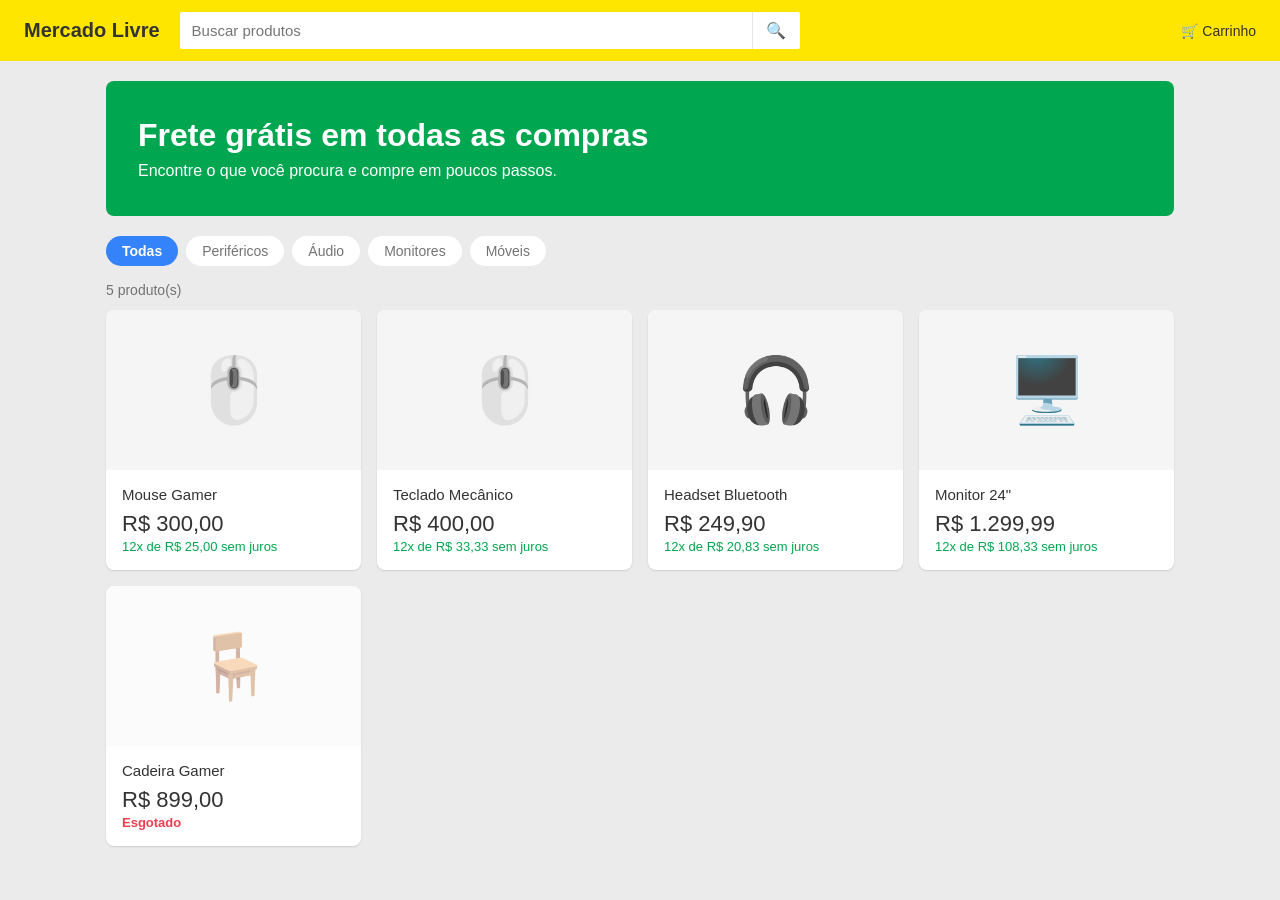
==== MercadoLivre/frontEnd/index.html @ 2d5a978e "interpretaccao 1 do front end fiz em uma branch separada guilherme favor nao roubar minha branch" ====
<!DOCTYPE html>
<html lang="pt-BR">
<head>
    <meta charset="UTF-8">
    <meta name="viewport" content="width=device-width, initial-scale=1">
    <title>Mercado Livre (réplica acadêmica)</title>
    <!-- Card do Trello: "Fazer Página Inicial" (FrontEnd) -->
    <link rel="stylesheet" href="estilo.css">
</head>
<body>
<header id="topo"></header>

<main class="pagina">
    <section class="hero" id="hero">
        <h1>Frete grátis em todas as compras</h1>
        <p>Encontre o que você procura e compre em poucos passos.</p>
    </section>

    <nav class="categorias" id="categorias" aria-label="Categorias"></nav>
    <div class="contagem" id="contagem" aria-live="polite"></div>
    <section class="grade" id="grade"></section>
</main>

<script src="app.js"></script>
<script>
    const params = new URLSearchParams(location.search);
    const consulta = params.get("q") || "";
    let categoria = "";

    montarCabecalho(consulta);
    if (consulta) document.getElementById("hero").style.display = "none";

    function montarCategorias() {
      const nav = document.getElementById("categorias");
      nav.innerHTML = "";
      ["", ...listarCategorias()].forEach((c) => {
        const b = document.createElement("button");
        b.className = "chip" + (c === categoria ? " ativo" : "");
        b.textContent = c || "Todas";
        b.addEventListener("click", () => { categoria = c; render(); });
        nav.appendChild(b);
      });
    }

    function cartaoProduto(p) {
      const esgotado = p.quantidadeDisponivel === 0;
      const extra = esgotado
        ? `<div class="esgotado">Esgotado</div>`
        : `<div class="parcela">12x de ${formatarPreco(p.valor / 12)} sem juros</div>`;
      return `
        <a class="card${esgotado ? " sem-estoque" : ""}" href="produto.html?id=${p.idProduto}">
          <div class="foto">${icone(p)}</div>
          <div class="info">
            <div class="nome">${p.nomeProduto}</div>
            <div class="preco">${formatarPreco(p.valor)}</div>
            ${extra}
          </div>
        </a>`;
    }

    function render() {
      montarCategorias();
      const lista = buscar(consulta, categoria);
      const grade = document.getElementById("grade");
      const contagem = document.getElementById("contagem");

      if (lista.length === 0) {
        contagem.textContent = "";
        grade.innerHTML = `
          <div class="caixa vazio" style="grid-column: 1 / -1">
            <h2>Nenhum produto encontrado</h2>
            <p>Confira a ortografia, use menos palavras ou escolha outra categoria.</p>
            <a class="btn auto" href="index.html">Ver todos os produtos</a>
          </div>`;
        return;
      }
      contagem.textContent = lista.length + " produto(s)" + (consulta ? ` para "${consulta}"` : "");
      grade.innerHTML = lista.map(cartaoProduto).join("");
    }

    render();
</script>
</body>
</html>
---- MercadoLivre/frontEnd/estilo.css ----
/* Estilo compartilhado: Página Inicial, Produto e Carrinho.
   Cores e fonte iguais às do pagamento.html. */
:root {
  --amarelo: #ffe600; --azul: #3483fa; --azul-escuro: #2968c8;
  --verde: #00a650; --vermelho: #f23d4f; --fundo: #ebebeb;
  --cartao: #fff; --texto: #333; --texto-suave: #737373; --borda: #e5e5e5;
}
* { box-sizing: border-box; }
body { margin: 0; font-family: "Helvetica Neue", Arial, sans-serif; background: var(--fundo); color: var(--texto); }
a { color: inherit; text-decoration: none; }
:focus-visible { outline: 2px solid var(--azul); outline-offset: 2px; }
h1 { font-size: 22px; font-weight: 600; margin: 0 0 14px; }
h2 { font-size: 16px; font-weight: 600; margin: 0 0 12px; }

/* Cabeçalho */
header { background: var(--amarelo); padding: 12px 24px; display: flex; align-items: center; gap: 20px; }
.marca { font-size: 20px; font-weight: 700; white-space: nowrap; }
.busca { flex: 1; display: flex; max-width: 620px; }
.busca input { flex: 1; min-width: 0; padding: 10px 12px; border: 0; border-radius: 2px 0 0 2px; font-size: 15px; }
.busca button { width: 48px; border: 0; background: #fff; border-left: 1px solid var(--borda); border-radius: 0 2px 2px 0; cursor: pointer; font-size: 16px; }
.carrinho-link { margin-left: auto; font-size: 14px; white-space: nowrap; }
.badge { background: var(--vermelho); color: #fff; border-radius: 10px; padding: 1px 7px; font-size: 12px; margin-left: 4px; }
.badge:empty { display: none; }
@media (max-width: 600px) { header { flex-wrap: wrap; padding: 12px 16px; } .busca { order: 3; flex-basis: 100%; max-width: none; } }

/* Layout */
.pagina { max-width: 1100px; margin: 20px auto 40px; padding: 0 16px; }
.caixa { background: var(--cartao); border-radius: 8px; padding: 24px; box-shadow: 0 1px 2px rgba(0,0,0,.12); }
.suave { color: var(--texto-suave); }
.verde { color: var(--verde); }
.erro { color: var(--vermelho); font-size: 13px; min-height: 18px; margin: 6px 0; }
.vazio { text-align: center; padding: 48px 24px; }
.vazio p { color: var(--texto-suave); margin: 0 0 20px; }

/* Botões */
.btn { display: inline-block; width: 100%; padding: 13px 18px; border: 0; border-radius: 6px; background: var(--azul); color: #fff; font-size: 15px; font-weight: 600; text-align: center; cursor: pointer; }
.btn:hover { background: var(--azul-escuro); }
.btn.sec { background: #e3edfb; color: var(--azul); }
.btn.sec:hover { background: #d3e3f9; }
.btn:disabled { background: #ccc; color: #fff; cursor: not-allowed; }
.btn.auto { width: auto; }

/* Imagem provisória (o backend ainda não tem foto de produto) */
.foto { background: #f5f5f5; display: flex; align-items: center; justify-content: center; font-size: 64px; }

/* Home */
.hero { background: var(--verde); color: #fff; border-radius: 8px; padding: 36px 32px; margin-bottom: 20px; }
.hero h1 { font-size: 32px; margin: 0 0 8px; }
.hero p { margin: 0; font-size: 16px; }
.categorias { display: flex; gap: 8px; flex-wrap: wrap; margin-bottom: 16px; }
.chip { padding: 7px 16px; border: 0; border-radius: 20px; background: #fff; color: var(--texto-suave); font-size: 14px; cursor: pointer; }
.chip.ativo { background: var(--azul); color: #fff; font-weight: 600; }
.contagem { font-size: 14px; color: var(--texto-suave); margin-bottom: 12px; }
.grade { display: grid; grid-template-columns: repeat(auto-fill, minmax(210px, 1fr)); gap: 16px; }
.card { background: var(--cartao); border-radius: 8px; overflow: hidden; box-shadow: 0 1px 2px rgba(0,0,0,.12); display: block; }
.card:hover { box-shadow: 0 4px 12px rgba(0,0,0,.18); }
.card .foto { height: 160px; }
.card .info { padding: 16px; }
.card .nome { font-size: 15px; margin-bottom: 8px; }
.card .preco { font-size: 22px; }
.card .parcela { font-size: 13px; color: var(--verde); margin-top: 2px; }
.card .esgotado { font-size: 13px; color: var(--vermelho); font-weight: 600; margin-top: 2px; }
.card.sem-estoque .foto { opacity: .45; }

/* Produto */
.caminho { font-size: 13px; color: var(--texto-suave); margin-bottom: 14px; }
.caminho a:hover { text-decoration: underline; }
.produto { display: grid; grid-template-columns: 1fr 360px; gap: 20px; align-items: start; }
@media (max-width: 820px) { .produto { grid-template-columns: 1fr; } }
.produto .foto { height: 360px; font-size: 140px; border-radius: 8px; margin-bottom: 20px; }
.produto .descricao { line-height: 1.6; }
.produto .preco { font-size: 34px; margin: 8px 0 2px; }
.estoque { font-size: 14px; margin: 14px 0 6px; }
.qtd-linha { display: flex; align-items: center; gap: 10px; font-size: 14px; margin: 14px 0 0; }
input[type=number] { width: 80px; padding: 9px 10px; border: 1px solid #bfbfbf; border-radius: 6px; font-size: 15px; }
input.invalido { border-color: var(--vermelho); }
.acoes { display: grid; gap: 10px; margin-top: 8px; }
.ok { color: var(--verde); font-size: 14px; min-height: 18px; margin-top: 10px; }
.ok a { text-decoration: underline; }

/* Carrinho */
.carrinho { display: grid; grid-template-columns: 1fr 340px; gap: 20px; align-items: start; }
@media (max-width: 820px) { .carrinho { grid-template-columns: 1fr; } }
.linha-item { display: grid; grid-template-columns: 90px 1fr auto; gap: 16px; padding: 16px 0; border-top: 1px solid var(--borda); align-items: center; }
.linha-item:first-of-type { border-top: 0; padding-top: 0; }
.linha-item .foto { height: 90px; font-size: 44px; border-radius: 6px; }
.linha-item .nome { font-weight: 600; }
.linha-item .nome:hover { color: var(--azul); }
.linha-item .controles { display: flex; gap: 12px; align-items: center; margin-top: 10px; font-size: 14px; flex-wrap: wrap; }
.remover { border: 0; background: none; color: var(--azul); font-size: 14px; cursor: pointer; padding: 0; }
.remover:hover { text-decoration: underline; }
.linha-item .valor { text-align: right; font-size: 18px; font-weight: 600; }
.linha-item .valor .btn { margin-top: 10px; font-size: 14px; padding: 9px 14px; }
@media (max-width: 520px) { .linha-item { grid-template-columns: 70px 1fr; } .linha-item .valor { grid-column: 1 / -1; text-align: left; } }
.resumo .item { display: flex; justify-content: space-between; font-size: 14px; margin: 8px 0; }
.resumo .total { border-top: 1px solid var(--borda); margin-top: 12px; padding-top: 12px; font-size: 18px; font-weight: 600; }
.resumo .nota { font-size: 13px; color: var(--texto-suave); line-height: 1.5; margin-top: 14px; }
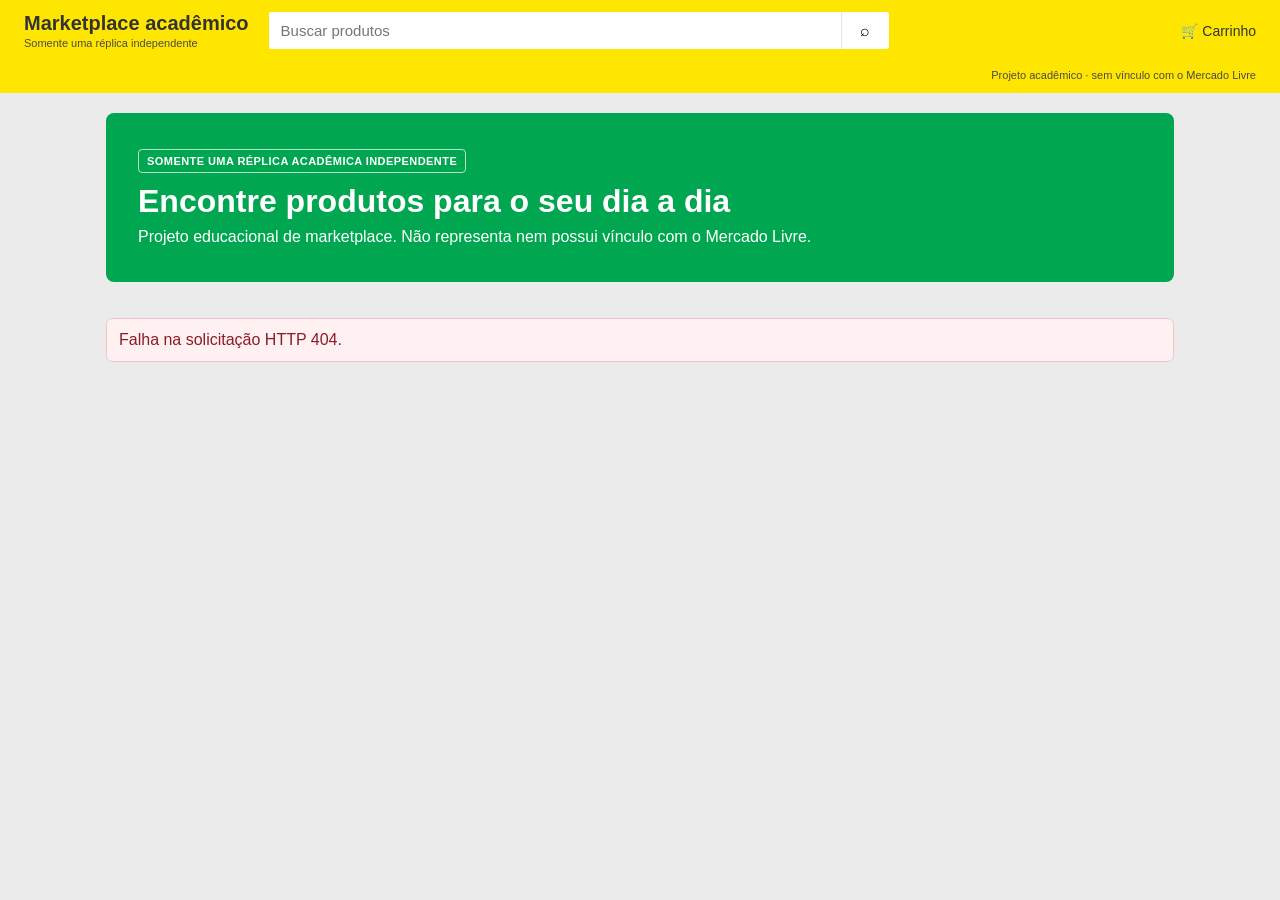
==== commit d620e71b: "Integra frontend e backend Java com API REST" ====
--- a/MercadoLivre/frontEnd/index.html
+++ b/MercadoLivre/frontEnd/index.html
@@ -1,84 +1,85 @@
 <!DOCTYPE html>
 <html lang="pt-BR">
 <head>
-    <meta charset="UTF-8">
-    <meta name="viewport" content="width=device-width, initial-scale=1">
-    <title>Mercado Livre (réplica acadêmica)</title>
-    <!-- Card do Trello: "Fazer Página Inicial" (FrontEnd) -->
-    <link rel="stylesheet" href="estilo.css">
+  <meta charset="UTF-8">
+  <meta name="viewport" content="width=device-width, initial-scale=1">
+  <title>Marketplace acadêmico — réplica independente</title>
+  <link rel="stylesheet" href="estilo.css">
 </head>
 <body>
 <header id="topo"></header>
-
 <main class="pagina">
-    <section class="hero" id="hero">
-        <h1>Frete grátis em todas as compras</h1>
-        <p>Encontre o que você procura e compre em poucos passos.</p>
-    </section>
-
-    <nav class="categorias" id="categorias" aria-label="Categorias"></nav>
-    <div class="contagem" id="contagem" aria-live="polite"></div>
-    <section class="grade" id="grade"></section>
+  <section class="hero" id="hero">
+    <span class="selo-replica">SOMENTE UMA RÉPLICA ACADÊMICA INDEPENDENTE</span>
+    <h1>Encontre produtos para o seu dia a dia</h1>
+    <p>Projeto educacional de marketplace. Não representa nem possui vínculo com o Mercado Livre.</p>
+  </section>
+  <nav class="categorias" id="categorias" aria-label="Categorias"></nav>
+  <div class="contagem" id="contagem" aria-live="polite"></div>
+  <p class="mensagem-erro" id="erro" role="alert" hidden></p>
+  <section class="grade" id="grade" aria-live="polite"></section>
 </main>
-
 <script src="app.js"></script>
 <script>
-    const params = new URLSearchParams(location.search);
-    const consulta = params.get("q") || "";
-    let categoria = "";
+  const parametros = new URLSearchParams(location.search);
+  const consulta = parametros.get("q") || "";
+  let categoria = "";
+  let produtos = [];
+  montarCabecalho(consulta);
+  if (consulta) document.getElementById("hero").hidden = true;
 
-    montarCabecalho(consulta);
-    if (consulta) document.getElementById("hero").style.display = "none";
+  async function carregarCategorias() {
+    try {
+      const todos = await listarProdutos("", "");
+      const categorias = Array.from(new Set(todos.map(function (p) { return p.categoria; })));
+      const nav = document.getElementById("categorias");
+      nav.replaceChildren();
+      [""].concat(categorias).forEach(function (c) {
+        const botao = document.createElement("button");
+        botao.type = "button";
+        botao.className = "chip" + (c === categoria ? " ativo" : "");
+        botao.textContent = c || "Todas";
+        botao.addEventListener("click", function () { categoria = c; renderizar(); });
+        nav.appendChild(botao);
+      });
+    } catch (erro) {
+      exibirErro(document.getElementById("erro"), erro);
+    }
+  }
 
-    function montarCategorias() {
-      const nav = document.getElementById("categorias");
-      nav.innerHTML = "";
-      ["", ...listarCategorias()].forEach((c) => {
-        const b = document.createElement("button");
-        b.className = "chip" + (c === categoria ? " ativo" : "");
-        b.textContent = c || "Todas";
-        b.addEventListener("click", () => { categoria = c; render(); });
-        nav.appendChild(b);
-      });
+  function cartaoProduto(p) {
+    const esgotado = p.quantidadeDisponivel === 0;
+    return '<a class="card' + (esgotado ? ' sem-estoque' : '') + '" href="produto.html?id=' + encodeURIComponent(p.idProduto) + '">' +
+      '<div class="foto" aria-hidden="true">' + icone(p) + '</div>' +
+      '<div class="info"><div class="nome">' + escaparHtml(p.nomeProduto) + '</div>' +
+      '<div class="preco">' + formatarPreco(p.valor) + '</div>' +
+      (esgotado ? '<div class="esgotado">Esgotado</div>' :
+        '<div class="parcela">Estoque disponível: ' + p.quantidadeDisponivel + '</div>') +
+      '</div></a>';
+  }
+
+  async function renderizar() {
+    const grade = document.getElementById("grade");
+    const erro = document.getElementById("erro");
+    erro.hidden = true;
+    grade.innerHTML = '<div class="carregando">Carregando produtos da API...</div>';
+    try {
+      produtos = await listarProdutos(consulta, categoria);
+      document.getElementById("contagem").textContent =
+        produtos.length + ' produto(s)' + (consulta ? ' para "' + consulta + '"' : "");
+      if (!produtos.length) {
+        grade.innerHTML = '<div class="caixa vazio"><h2>Nenhum produto encontrado</h2><p>Tente outra busca ou categoria.</p><a class="btn auto" href="index.html">Ver todos os produtos</a></div>';
+      } else {
+        grade.innerHTML = produtos.map(cartaoProduto).join("");
+      }
+      await carregarCategorias();
+    } catch (erroApi) {
+      grade.replaceChildren();
+      exibirErro(erro, erroApi);
+      document.getElementById("contagem").textContent = "";
     }
-
-    function cartaoProduto(p) {
-      const esgotado = p.quantidadeDisponivel === 0;
-      const extra = esgotado
-        ? `<div class="esgotado">Esgotado</div>`
-        : `<div class="parcela">12x de ${formatarPreco(p.valor / 12)} sem juros</div>`;
-      return `
-        <a class="card${esgotado ? " sem-estoque" : ""}" href="produto.html?id=${p.idProduto}">
-          <div class="foto">${icone(p)}</div>
-          <div class="info">
-            <div class="nome">${p.nomeProduto}</div>
-            <div class="preco">${formatarPreco(p.valor)}</div>
-            ${extra}
-          </div>
-        </a>`;
-    }
-
-    function render() {
-      montarCategorias();
-      const lista = buscar(consulta, categoria);
-      const grade = document.getElementById("grade");
-      const contagem = document.getElementById("contagem");
-
-      if (lista.length === 0) {
-        contagem.textContent = "";
-        grade.innerHTML = `
-          <div class="caixa vazio" style="grid-column: 1 / -1">
-            <h2>Nenhum produto encontrado</h2>
-            <p>Confira a ortografia, use menos palavras ou escolha outra categoria.</p>
-            <a class="btn auto" href="index.html">Ver todos os produtos</a>
-          </div>`;
-        return;
-      }
-      contagem.textContent = lista.length + " produto(s)" + (consulta ? ` para "${consulta}"` : "");
-      grade.innerHTML = lista.map(cartaoProduto).join("");
-    }
-
-    render();
+  }
+  renderizar();
 </script>
 </body>
 </html>
--- a/MercadoLivre/frontEnd/estilo.css
+++ b/MercadoLivre/frontEnd/estilo.css
@@ -95,3 +95,29 @@
 .resumo .item { display: flex; justify-content: space-between; font-size: 14px; margin: 8px 0; }
 .resumo .total { border-top: 1px solid var(--borda); margin-top: 12px; padding-top: 12px; font-size: 18px; font-weight: 600; }
 .resumo .nota { font-size: 13px; color: var(--texto-suave); line-height: 1.5; margin-top: 14px; }
+
+
+/* Identificação obrigatória: réplica independente para fins acadêmicos. */
+header { flex-wrap: wrap; }
+.marca { display: flex; flex-direction: column; gap: 2px; }
+.marca small { font-size: 11px; font-weight: 500; color: #4b4b4b; white-space: normal; }
+.aviso-replica { flex-basis: 100%; font-size: 11px; color: #4b4b4b; text-align: right; }
+.selo-replica { display: inline-block; margin-bottom: 10px; color: #5b4b00; font-size: 11px; font-weight: 800; letter-spacing: .04em; }
+.hero .selo-replica { color: #fff; border: 1px solid rgba(255,255,255,.7); border-radius: 4px; padding: 5px 8px; }
+.carregando { background: #fff; border-radius: 8px; padding: 24px; color: var(--texto-suave); }
+.mensagem-erro { padding: 12px; color: #8a1c28; background: #fff0f1; border: 1px solid #f5c2c7; border-radius: 6px; }
+.mensagem-erro[hidden], [hidden] { display: none !important; }
+.form-grid { display: grid; grid-template-columns: repeat(2, minmax(0, 1fr)); gap: 10px 14px; }
+.form-grid label { display: flex; flex-direction: column; gap: 5px; font-size: 13px; }
+.form-grid input { min-width: 0; padding: 10px; border: 1px solid #bfbfbf; border-radius: 6px; font: inherit; }
+.espaco-topo { margin-top: 24px; }
+.opcao { display: flex; align-items: flex-start; gap: 12px; padding: 14px; border: 1px solid var(--borda); border-radius: 7px; margin: 10px 0; cursor: pointer; }
+.opcao input { margin-top: 3px; accent-color: var(--azul); }
+.opcao span { display: flex; flex-direction: column; gap: 4px; }
+.opcao small { color: var(--texto-suave); font-size: 12px; }
+.confirmacao-ok { max-width: 720px; margin: 0 auto; }
+.confirmacao-ok h1 { color: var(--verde); margin-top: 6px; }
+@media (max-width: 600px) {
+  .form-grid { grid-template-columns: 1fr; }
+  .aviso-replica { text-align: left; }
+}
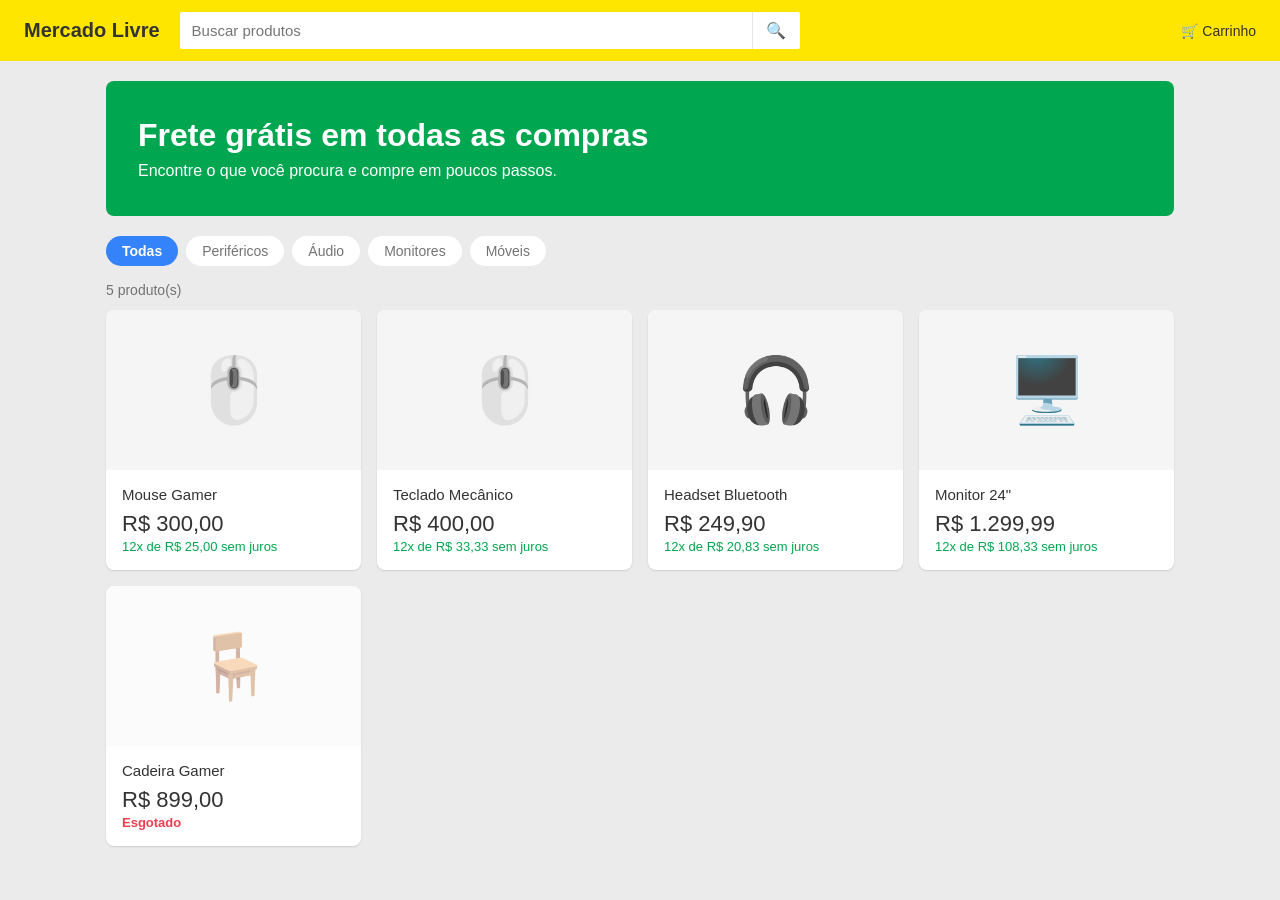
==== commit 4a3901ca: "Merge pull request #5 from ZavaPaulo/patch-rafa-frontend Colocando a Branch do Schnorr na Main" ====
--- a/MercadoLivre/frontEnd/index.html
+++ b/MercadoLivre/frontEnd/index.html
@@ -1,85 +1,84 @@
 <!DOCTYPE html>
 <html lang="pt-BR">
 <head>
-  <meta charset="UTF-8">
-  <meta name="viewport" content="width=device-width, initial-scale=1">
-  <title>Marketplace acadêmico — réplica independente</title>
-  <link rel="stylesheet" href="estilo.css">
+    <meta charset="UTF-8">
+    <meta name="viewport" content="width=device-width, initial-scale=1">
+    <title>Mercado Livre (réplica acadêmica)</title>
+    <!-- Card do Trello: "Fazer Página Inicial" (FrontEnd) -->
+    <link rel="stylesheet" href="estilo.css">
 </head>
 <body>
 <header id="topo"></header>
+
 <main class="pagina">
-  <section class="hero" id="hero">
-    <span class="selo-replica">SOMENTE UMA RÉPLICA ACADÊMICA INDEPENDENTE</span>
-    <h1>Encontre produtos para o seu dia a dia</h1>
-    <p>Projeto educacional de marketplace. Não representa nem possui vínculo com o Mercado Livre.</p>
-  </section>
-  <nav class="categorias" id="categorias" aria-label="Categorias"></nav>
-  <div class="contagem" id="contagem" aria-live="polite"></div>
-  <p class="mensagem-erro" id="erro" role="alert" hidden></p>
-  <section class="grade" id="grade" aria-live="polite"></section>
+    <section class="hero" id="hero">
+        <h1>Frete grátis em todas as compras</h1>
+        <p>Encontre o que você procura e compre em poucos passos.</p>
+    </section>
+
+    <nav class="categorias" id="categorias" aria-label="Categorias"></nav>
+    <div class="contagem" id="contagem" aria-live="polite"></div>
+    <section class="grade" id="grade"></section>
 </main>
+
 <script src="app.js"></script>
 <script>
-  const parametros = new URLSearchParams(location.search);
-  const consulta = parametros.get("q") || "";
-  let categoria = "";
-  let produtos = [];
-  montarCabecalho(consulta);
-  if (consulta) document.getElementById("hero").hidden = true;
+    const params = new URLSearchParams(location.search);
+    const consulta = params.get("q") || "";
+    let categoria = "";
 
-  async function carregarCategorias() {
-    try {
-      const todos = await listarProdutos("", "");
-      const categorias = Array.from(new Set(todos.map(function (p) { return p.categoria; })));
+    montarCabecalho(consulta);
+    if (consulta) document.getElementById("hero").style.display = "none";
+
+    function montarCategorias() {
       const nav = document.getElementById("categorias");
-      nav.replaceChildren();
-      [""].concat(categorias).forEach(function (c) {
-        const botao = document.createElement("button");
-        botao.type = "button";
-        botao.className = "chip" + (c === categoria ? " ativo" : "");
-        botao.textContent = c || "Todas";
-        botao.addEventListener("click", function () { categoria = c; renderizar(); });
-        nav.appendChild(botao);
+      nav.innerHTML = "";
+      ["", ...listarCategorias()].forEach((c) => {
+        const b = document.createElement("button");
+        b.className = "chip" + (c === categoria ? " ativo" : "");
+        b.textContent = c || "Todas";
+        b.addEventListener("click", () => { categoria = c; render(); });
+        nav.appendChild(b);
       });
-    } catch (erro) {
-      exibirErro(document.getElementById("erro"), erro);
     }
-  }
 
-  function cartaoProduto(p) {
-    const esgotado = p.quantidadeDisponivel === 0;
-    return '<a class="card' + (esgotado ? ' sem-estoque' : '') + '" href="produto.html?id=' + encodeURIComponent(p.idProduto) + '">' +
-      '<div class="foto" aria-hidden="true">' + icone(p) + '</div>' +
-      '<div class="info"><div class="nome">' + escaparHtml(p.nomeProduto) + '</div>' +
-      '<div class="preco">' + formatarPreco(p.valor) + '</div>' +
-      (esgotado ? '<div class="esgotado">Esgotado</div>' :
-        '<div class="parcela">Estoque disponível: ' + p.quantidadeDisponivel + '</div>') +
-      '</div></a>';
-  }
+    function cartaoProduto(p) {
+      const esgotado = p.quantidadeDisponivel === 0;
+      const extra = esgotado
+        ? `<div class="esgotado">Esgotado</div>`
+        : `<div class="parcela">12x de ${formatarPreco(p.valor / 12)} sem juros</div>`;
+      return `
+        <a class="card${esgotado ? " sem-estoque" : ""}" href="produto.html?id=${p.idProduto}">
+          <div class="foto">${icone(p)}</div>
+          <div class="info">
+            <div class="nome">${p.nomeProduto}</div>
+            <div class="preco">${formatarPreco(p.valor)}</div>
+            ${extra}
+          </div>
+        </a>`;
+    }
 
-  async function renderizar() {
-    const grade = document.getElementById("grade");
-    const erro = document.getElementById("erro");
-    erro.hidden = true;
-    grade.innerHTML = '<div class="carregando">Carregando produtos da API...</div>';
-    try {
-      produtos = await listarProdutos(consulta, categoria);
-      document.getElementById("contagem").textContent =
-        produtos.length + ' produto(s)' + (consulta ? ' para "' + consulta + '"' : "");
-      if (!produtos.length) {
-        grade.innerHTML = '<div class="caixa vazio"><h2>Nenhum produto encontrado</h2><p>Tente outra busca ou categoria.</p><a class="btn auto" href="index.html">Ver todos os produtos</a></div>';
-      } else {
-        grade.innerHTML = produtos.map(cartaoProduto).join("");
+    function render() {
+      montarCategorias();
+      const lista = buscar(consulta, categoria);
+      const grade = document.getElementById("grade");
+      const contagem = document.getElementById("contagem");
+
+      if (lista.length === 0) {
+        contagem.textContent = "";
+        grade.innerHTML = `
+          <div class="caixa vazio" style="grid-column: 1 / -1">
+            <h2>Nenhum produto encontrado</h2>
+            <p>Confira a ortografia, use menos palavras ou escolha outra categoria.</p>
+            <a class="btn auto" href="index.html">Ver todos os produtos</a>
+          </div>`;
+        return;
       }
-      await carregarCategorias();
-    } catch (erroApi) {
-      grade.replaceChildren();
-      exibirErro(erro, erroApi);
-      document.getElementById("contagem").textContent = "";
+      contagem.textContent = lista.length + " produto(s)" + (consulta ? ` para "${consulta}"` : "");
+      grade.innerHTML = lista.map(cartaoProduto).join("");
     }
-  }
-  renderizar();
+
+    render();
 </script>
 </body>
 </html>
--- a/MercadoLivre/frontEnd/estilo.css
+++ b/MercadoLivre/frontEnd/estilo.css
@@ -95,29 +95,3 @@
 .resumo .item { display: flex; justify-content: space-between; font-size: 14px; margin: 8px 0; }
 .resumo .total { border-top: 1px solid var(--borda); margin-top: 12px; padding-top: 12px; font-size: 18px; font-weight: 600; }
 .resumo .nota { font-size: 13px; color: var(--texto-suave); line-height: 1.5; margin-top: 14px; }
-
-
-/* Identificação obrigatória: réplica independente para fins acadêmicos. */
-header { flex-wrap: wrap; }
-.marca { display: flex; flex-direction: column; gap: 2px; }
-.marca small { font-size: 11px; font-weight: 500; color: #4b4b4b; white-space: normal; }
-.aviso-replica { flex-basis: 100%; font-size: 11px; color: #4b4b4b; text-align: right; }
-.selo-replica { display: inline-block; margin-bottom: 10px; color: #5b4b00; font-size: 11px; font-weight: 800; letter-spacing: .04em; }
-.hero .selo-replica { color: #fff; border: 1px solid rgba(255,255,255,.7); border-radius: 4px; padding: 5px 8px; }
-.carregando { background: #fff; border-radius: 8px; padding: 24px; color: var(--texto-suave); }
-.mensagem-erro { padding: 12px; color: #8a1c28; background: #fff0f1; border: 1px solid #f5c2c7; border-radius: 6px; }
-.mensagem-erro[hidden], [hidden] { display: none !important; }
-.form-grid { display: grid; grid-template-columns: repeat(2, minmax(0, 1fr)); gap: 10px 14px; }
-.form-grid label { display: flex; flex-direction: column; gap: 5px; font-size: 13px; }
-.form-grid input { min-width: 0; padding: 10px; border: 1px solid #bfbfbf; border-radius: 6px; font: inherit; }
-.espaco-topo { margin-top: 24px; }
-.opcao { display: flex; align-items: flex-start; gap: 12px; padding: 14px; border: 1px solid var(--borda); border-radius: 7px; margin: 10px 0; cursor: pointer; }
-.opcao input { margin-top: 3px; accent-color: var(--azul); }
-.opcao span { display: flex; flex-direction: column; gap: 4px; }
-.opcao small { color: var(--texto-suave); font-size: 12px; }
-.confirmacao-ok { max-width: 720px; margin: 0 auto; }
-.confirmacao-ok h1 { color: var(--verde); margin-top: 6px; }
-@media (max-width: 600px) {
-  .form-grid { grid-template-columns: 1fr; }
-  .aviso-replica { text-align: left; }
-}
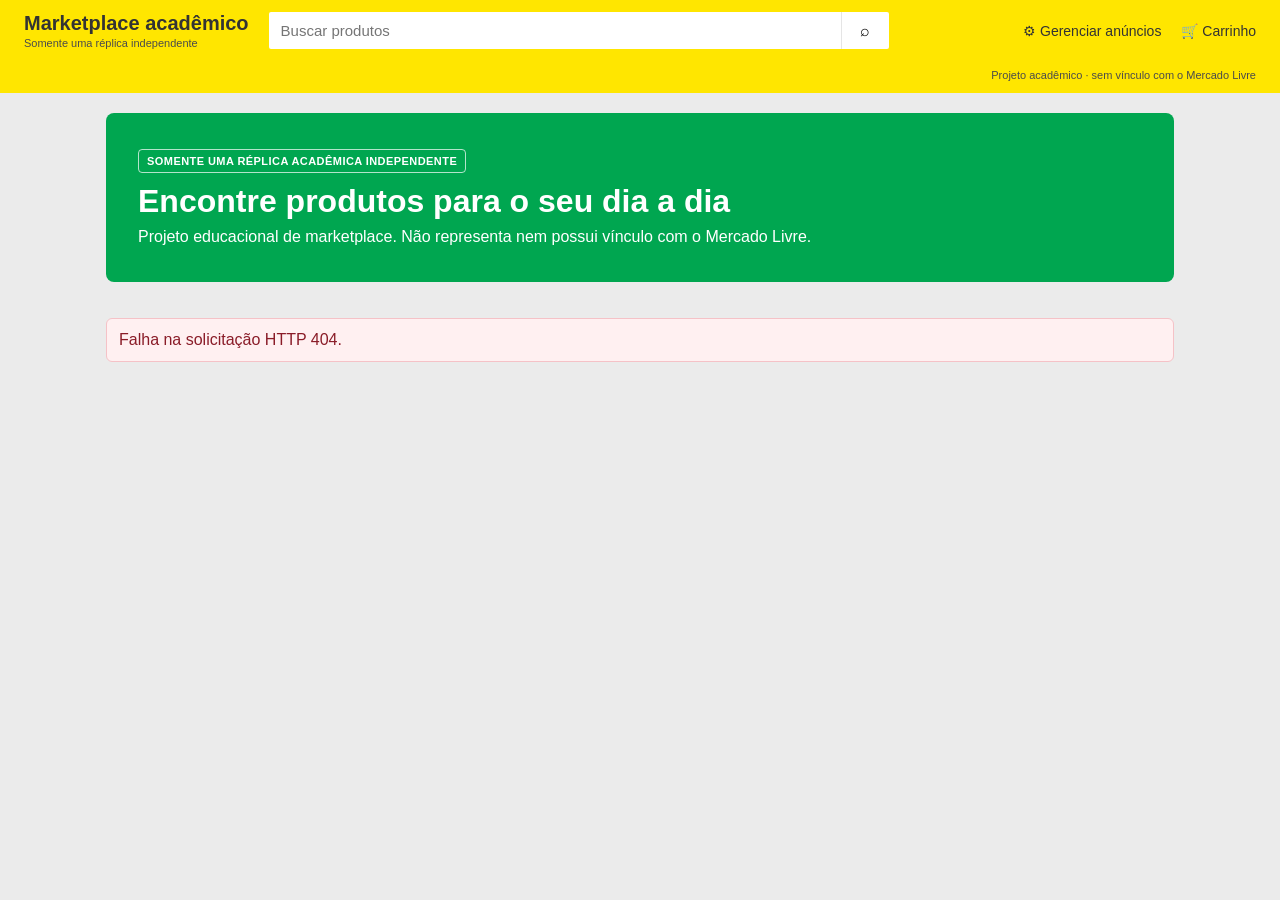
==== commit d8a60b1a: "Merge pull request #6 from ZavaPaulo/IntegracaoFronBack Integracao fron back" ====
--- a/MercadoLivre/frontEnd/index.html
+++ b/MercadoLivre/frontEnd/index.html
@@ -1,84 +1,85 @@
 <!DOCTYPE html>
 <html lang="pt-BR">
 <head>
-    <meta charset="UTF-8">
-    <meta name="viewport" content="width=device-width, initial-scale=1">
-    <title>Mercado Livre (réplica acadêmica)</title>
-    <!-- Card do Trello: "Fazer Página Inicial" (FrontEnd) -->
-    <link rel="stylesheet" href="estilo.css">
+  <meta charset="UTF-8">
+  <meta name="viewport" content="width=device-width, initial-scale=1">
+  <title>Marketplace acadêmico — réplica independente</title>
+  <link rel="stylesheet" href="estilo.css">
 </head>
 <body>
 <header id="topo"></header>
-
 <main class="pagina">
-    <section class="hero" id="hero">
-        <h1>Frete grátis em todas as compras</h1>
-        <p>Encontre o que você procura e compre em poucos passos.</p>
-    </section>
-
-    <nav class="categorias" id="categorias" aria-label="Categorias"></nav>
-    <div class="contagem" id="contagem" aria-live="polite"></div>
-    <section class="grade" id="grade"></section>
+  <section class="hero" id="hero">
+    <span class="selo-replica">SOMENTE UMA RÉPLICA ACADÊMICA INDEPENDENTE</span>
+    <h1>Encontre produtos para o seu dia a dia</h1>
+    <p>Projeto educacional de marketplace. Não representa nem possui vínculo com o Mercado Livre.</p>
+  </section>
+  <nav class="categorias" id="categorias" aria-label="Categorias"></nav>
+  <div class="contagem" id="contagem" aria-live="polite"></div>
+  <p class="mensagem-erro" id="erro" role="alert" hidden></p>
+  <section class="grade" id="grade" aria-live="polite"></section>
 </main>
-
 <script src="app.js"></script>
 <script>
-    const params = new URLSearchParams(location.search);
-    const consulta = params.get("q") || "";
-    let categoria = "";
+  const parametros = new URLSearchParams(location.search);
+  const consulta = parametros.get("q") || "";
+  let categoria = "";
+  let produtos = [];
+  montarCabecalho(consulta);
+  if (consulta) document.getElementById("hero").hidden = true;
 
-    montarCabecalho(consulta);
-    if (consulta) document.getElementById("hero").style.display = "none";
+  async function carregarCategorias() {
+    try {
+      const todos = await listarProdutos("", "");
+      const categorias = Array.from(new Set(todos.map(function (p) { return p.categoria; })));
+      const nav = document.getElementById("categorias");
+      nav.replaceChildren();
+      [""].concat(categorias).forEach(function (c) {
+        const botao = document.createElement("button");
+        botao.type = "button";
+        botao.className = "chip" + (c === categoria ? " ativo" : "");
+        botao.textContent = c || "Todas";
+        botao.addEventListener("click", function () { categoria = c; renderizar(); });
+        nav.appendChild(botao);
+      });
+    } catch (erro) {
+      exibirErro(document.getElementById("erro"), erro);
+    }
+  }
 
-    function montarCategorias() {
-      const nav = document.getElementById("categorias");
-      nav.innerHTML = "";
-      ["", ...listarCategorias()].forEach((c) => {
-        const b = document.createElement("button");
-        b.className = "chip" + (c === categoria ? " ativo" : "");
-        b.textContent = c || "Todas";
-        b.addEventListener("click", () => { categoria = c; render(); });
-        nav.appendChild(b);
-      });
+  function cartaoProduto(p) {
+    const esgotado = p.quantidadeDisponivel === 0;
+    return '<a class="card' + (esgotado ? ' sem-estoque' : '') + '" href="produto.html?id=' + encodeURIComponent(p.idProduto) + '">' +
+      '<div class="foto" aria-hidden="true">' + icone(p) + '</div>' +
+      '<div class="info"><div class="nome">' + escaparHtml(p.nomeProduto) + '</div>' +
+      '<div class="preco">' + formatarPreco(p.valor) + '</div>' +
+      (esgotado ? '<div class="esgotado">Esgotado</div>' :
+        '<div class="parcela">Estoque disponível: ' + p.quantidadeDisponivel + '</div>') +
+      '</div></a>';
+  }
+
+  async function renderizar() {
+    const grade = document.getElementById("grade");
+    const erro = document.getElementById("erro");
+    erro.hidden = true;
+    grade.innerHTML = '<div class="carregando">Carregando produtos da API...</div>';
+    try {
+      produtos = await listarProdutos(consulta, categoria);
+      document.getElementById("contagem").textContent =
+        produtos.length + ' produto(s)' + (consulta ? ' para "' + consulta + '"' : "");
+      if (!produtos.length) {
+        grade.innerHTML = '<div class="caixa vazio"><h2>Nenhum produto encontrado</h2><p>Tente outra busca ou categoria.</p><a class="btn auto" href="index.html">Ver todos os produtos</a></div>';
+      } else {
+        grade.innerHTML = produtos.map(cartaoProduto).join("");
+      }
+      await carregarCategorias();
+    } catch (erroApi) {
+      grade.replaceChildren();
+      exibirErro(erro, erroApi);
+      document.getElementById("contagem").textContent = "";
     }
-
-    function cartaoProduto(p) {
-      const esgotado = p.quantidadeDisponivel === 0;
-      const extra = esgotado
-        ? `<div class="esgotado">Esgotado</div>`
-        : `<div class="parcela">12x de ${formatarPreco(p.valor / 12)} sem juros</div>`;
-      return `
-        <a class="card${esgotado ? " sem-estoque" : ""}" href="produto.html?id=${p.idProduto}">
-          <div class="foto">${icone(p)}</div>
-          <div class="info">
-            <div class="nome">${p.nomeProduto}</div>
-            <div class="preco">${formatarPreco(p.valor)}</div>
-            ${extra}
-          </div>
-        </a>`;
-    }
-
-    function render() {
-      montarCategorias();
-      const lista = buscar(consulta, categoria);
-      const grade = document.getElementById("grade");
-      const contagem = document.getElementById("contagem");
-
-      if (lista.length === 0) {
-        contagem.textContent = "";
-        grade.innerHTML = `
-          <div class="caixa vazio" style="grid-column: 1 / -1">
-            <h2>Nenhum produto encontrado</h2>
-            <p>Confira a ortografia, use menos palavras ou escolha outra categoria.</p>
-            <a class="btn auto" href="index.html">Ver todos os produtos</a>
-          </div>`;
-        return;
-      }
-      contagem.textContent = lista.length + " produto(s)" + (consulta ? ` para "${consulta}"` : "");
-      grade.innerHTML = lista.map(cartaoProduto).join("");
-    }
-
-    render();
+  }
+  renderizar();
 </script>
 </body>
 </html>
--- a/MercadoLivre/frontEnd/estilo.css
+++ b/MercadoLivre/frontEnd/estilo.css
@@ -18,7 +18,9 @@
 .busca { flex: 1; display: flex; max-width: 620px; }
 .busca input { flex: 1; min-width: 0; padding: 10px 12px; border: 0; border-radius: 2px 0 0 2px; font-size: 15px; }
 .busca button { width: 48px; border: 0; background: #fff; border-left: 1px solid var(--borda); border-radius: 0 2px 2px 0; cursor: pointer; font-size: 16px; }
-.carrinho-link { margin-left: auto; font-size: 14px; white-space: nowrap; }
+.gerenciar-link { margin-left: auto; font-size: 14px; white-space: nowrap; }
+.gerenciar-link:hover { text-decoration: underline; }
+.carrinho-link { margin-left: 0; font-size: 14px; white-space: nowrap; }
 .badge { background: var(--vermelho); color: #fff; border-radius: 10px; padding: 1px 7px; font-size: 12px; margin-left: 4px; }
 .badge:empty { display: none; }
 @media (max-width: 600px) { header { flex-wrap: wrap; padding: 12px 16px; } .busca { order: 3; flex-basis: 100%; max-width: none; } }
@@ -95,3 +97,61 @@
 .resumo .item { display: flex; justify-content: space-between; font-size: 14px; margin: 8px 0; }
 .resumo .total { border-top: 1px solid var(--borda); margin-top: 12px; padding-top: 12px; font-size: 18px; font-weight: 600; }
 .resumo .nota { font-size: 13px; color: var(--texto-suave); line-height: 1.5; margin-top: 14px; }
+
+
+/* Identificação obrigatória: réplica independente para fins acadêmicos. */
+header { flex-wrap: wrap; }
+.marca { display: flex; flex-direction: column; gap: 2px; }
+.marca small { font-size: 11px; font-weight: 500; color: #4b4b4b; white-space: normal; }
+.aviso-replica { flex-basis: 100%; font-size: 11px; color: #4b4b4b; text-align: right; }
+.selo-replica { display: inline-block; margin-bottom: 10px; color: #5b4b00; font-size: 11px; font-weight: 800; letter-spacing: .04em; }
+.hero .selo-replica { color: #fff; border: 1px solid rgba(255,255,255,.7); border-radius: 4px; padding: 5px 8px; }
+.carregando { background: #fff; border-radius: 8px; padding: 24px; color: var(--texto-suave); }
+.mensagem-erro { padding: 12px; color: #8a1c28; background: #fff0f1; border: 1px solid #f5c2c7; border-radius: 6px; }
+.mensagem-erro[hidden], [hidden] { display: none !important; }
+.form-grid { display: grid; grid-template-columns: repeat(2, minmax(0, 1fr)); gap: 10px 14px; }
+.form-grid label { display: flex; flex-direction: column; gap: 5px; font-size: 13px; }
+.form-grid input { min-width: 0; padding: 10px; border: 1px solid #bfbfbf; border-radius: 6px; font: inherit; }
+.espaco-topo { margin-top: 24px; }
+.opcao { display: flex; align-items: flex-start; gap: 12px; padding: 14px; border: 1px solid var(--borda); border-radius: 7px; margin: 10px 0; cursor: pointer; }
+.opcao input { margin-top: 3px; accent-color: var(--azul); }
+.opcao span { display: flex; flex-direction: column; gap: 4px; }
+.opcao small { color: var(--texto-suave); font-size: 12px; }
+.confirmacao-ok { max-width: 720px; margin: 0 auto; }
+.confirmacao-ok h1 { color: var(--verde); margin-top: 6px; }
+@media (max-width: 600px) {
+  .form-grid { grid-template-columns: 1fr; }
+  .aviso-replica { text-align: left; }
+}
+
+
+/* Gerenciamento de anúncios (admin.html) */
+.admin { display: grid; grid-template-columns: 1fr 360px; gap: 20px; align-items: start; }
+@media (max-width: 900px) { .admin { grid-template-columns: 1fr; } }
+.tabela-rolagem { overflow-x: auto; }
+.tabela { width: 100%; border-collapse: collapse; font-size: 14px; }
+.tabela th, .tabela td { text-align: left; padding: 10px 8px; border-top: 1px solid var(--borda); vertical-align: middle; }
+.tabela thead th { border-top: 0; color: var(--texto-suave); font-weight: 600; font-size: 12px; text-transform: uppercase; letter-spacing: .03em; }
+.tabela td.num, .tabela th.num { text-align: right; white-space: nowrap; }
+.tabela .acoes-linha { display: flex; gap: 12px; white-space: nowrap; }
+.tabela .zerado { color: var(--vermelho); font-weight: 600; }
+.link-acao { border: 0; background: none; padding: 0; color: var(--azul); font-size: 14px; cursor: pointer; }
+.link-acao:hover { text-decoration: underline; }
+.link-acao.perigo { color: var(--vermelho); }
+.form-admin { display: grid; gap: 12px; }
+.form-admin label { display: flex; flex-direction: column; gap: 5px; font-size: 13px; }
+.form-admin input, .form-admin textarea { min-width: 0; width: 100%; padding: 10px; border: 1px solid #bfbfbf; border-radius: 6px; font: inherit; }
+.form-admin textarea { resize: vertical; min-height: 70px; }
+.form-admin .duas { display: grid; grid-template-columns: 1fr 1fr; gap: 12px; }
+.aviso-admin { padding: 12px; background: #fff8d6; border: 1px solid #f0e08a; border-radius: 6px; font-size: 13px; line-height: 1.5; margin-bottom: 16px; }
+.editando { background: #f3f8ff; }
+
+/* Etapas da compra (pagamento.html) */
+.etapas { max-width: 1100px; margin: 16px auto 0; padding: 0 16px; display: flex; flex-wrap: wrap; gap: 8px; }
+.etapa { background: var(--cartao); border: 1px solid var(--borda); border-radius: 16px; padding: 6px 14px; font-size: 13px; color: var(--texto-suave); }
+.etapa.feita { color: var(--verde); border-color: var(--verde); }
+.etapa.atual { background: var(--azul); border-color: var(--azul); color: #fff; font-weight: 600; }
+
+/* Linhas do resumo na confirmação da compra */
+.confirmacao-ok .item { display: flex; justify-content: space-between; gap: 16px; font-size: 15px; margin: 8px 0; }
+.confirmacao-ok .total { border-top: 1px solid var(--borda); margin-top: 12px; padding-top: 12px; font-size: 18px; font-weight: 600; }
